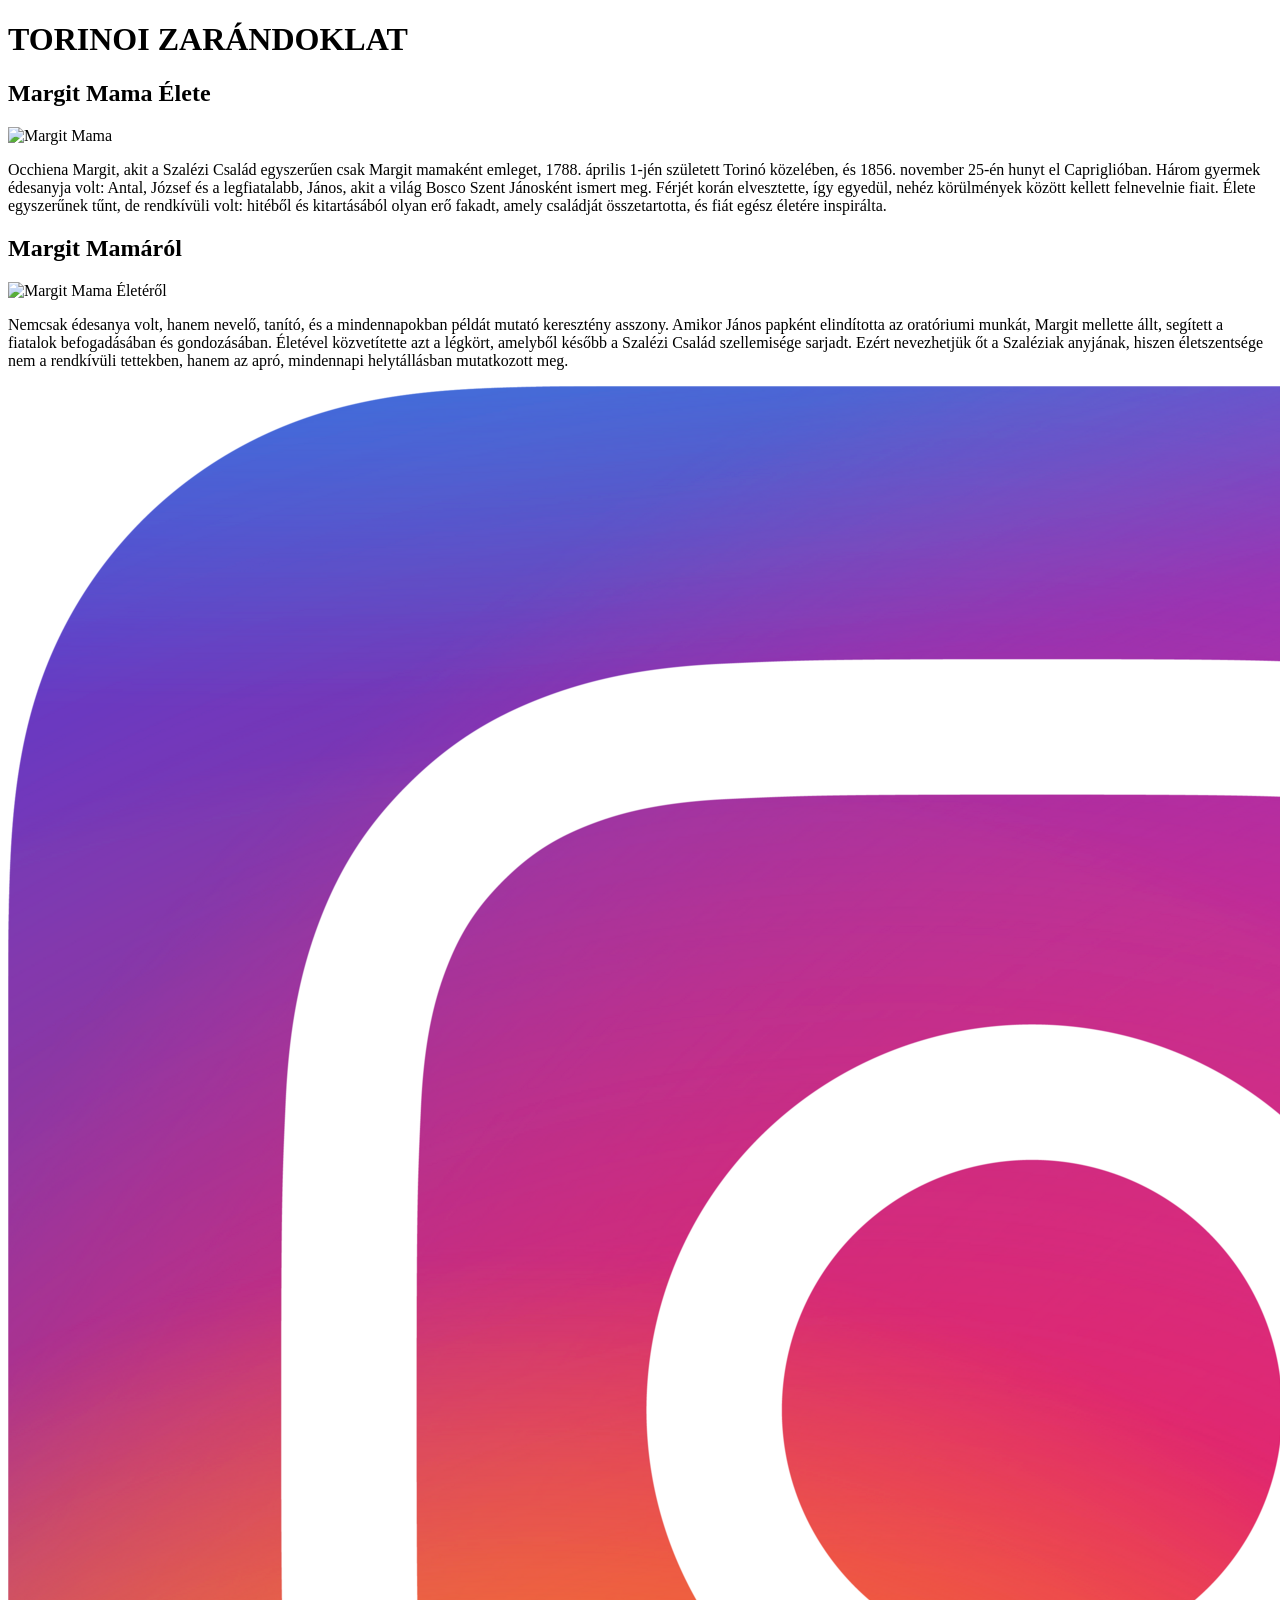
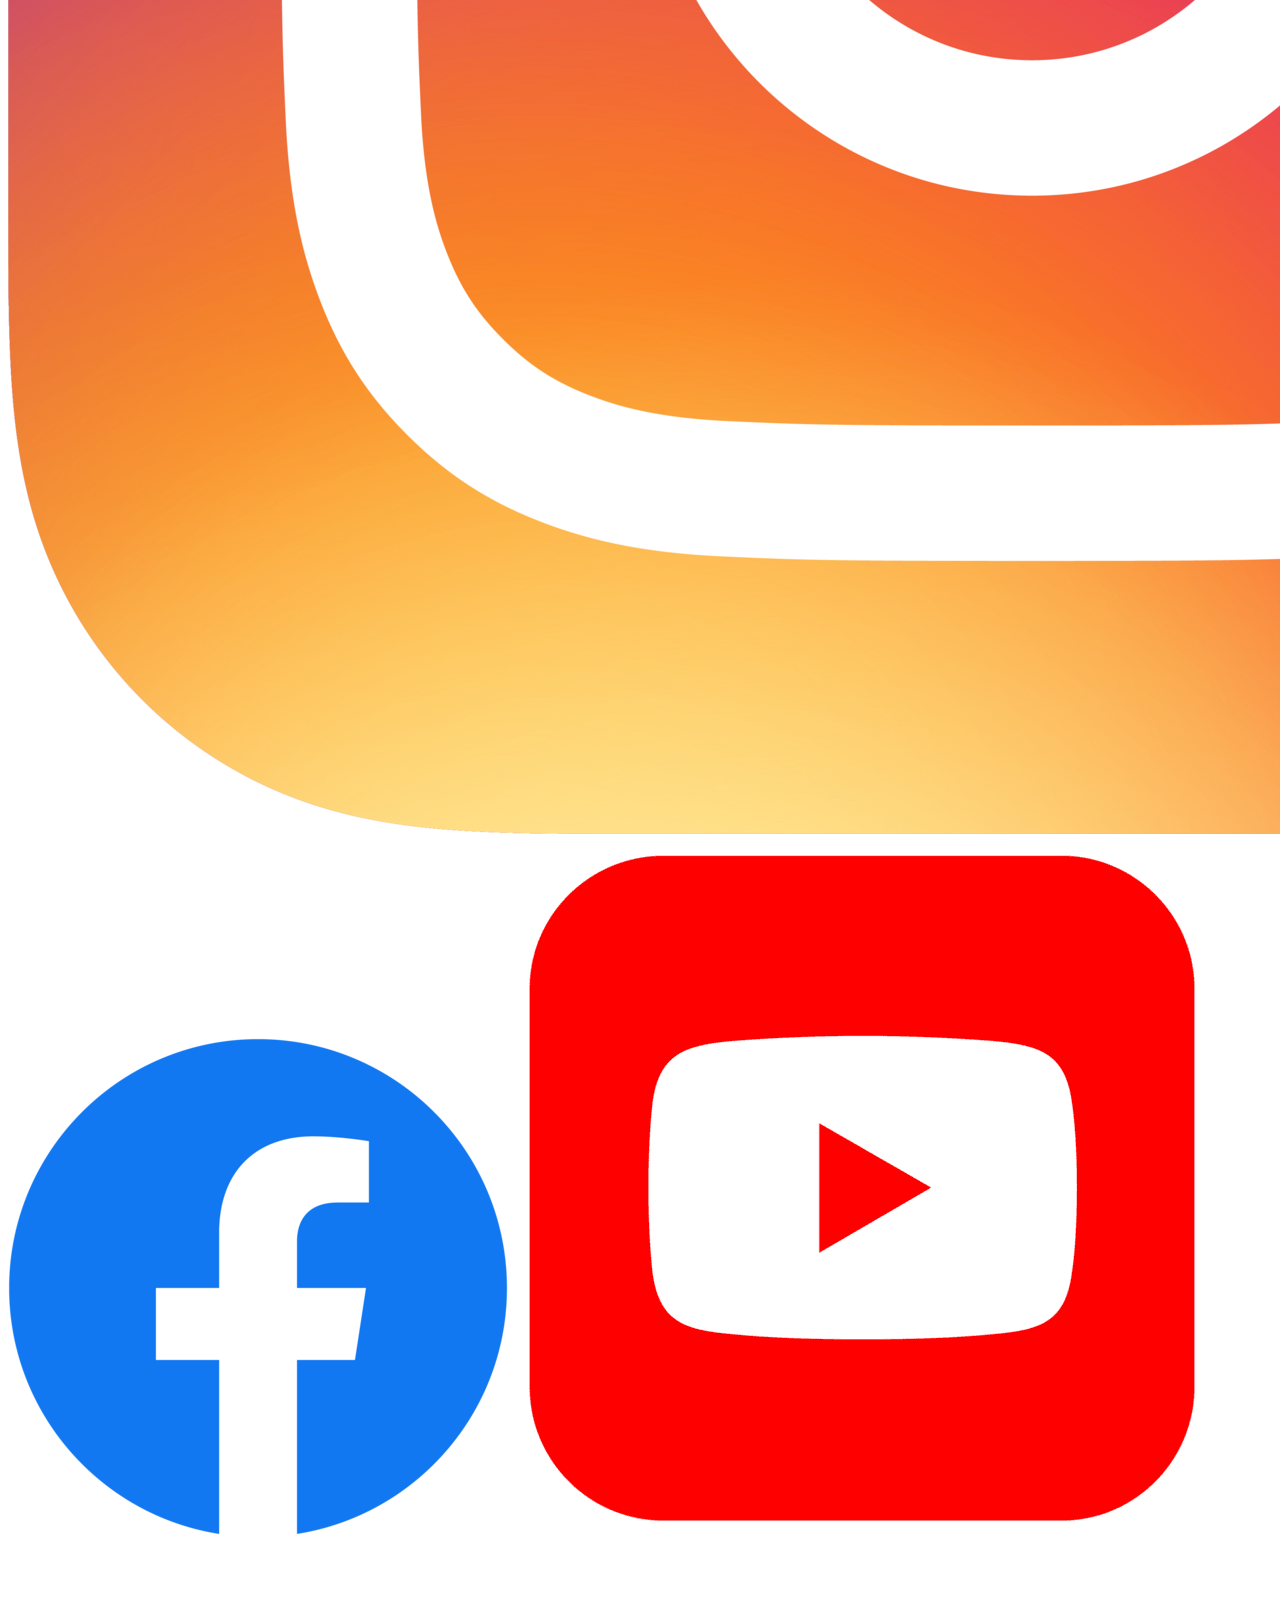
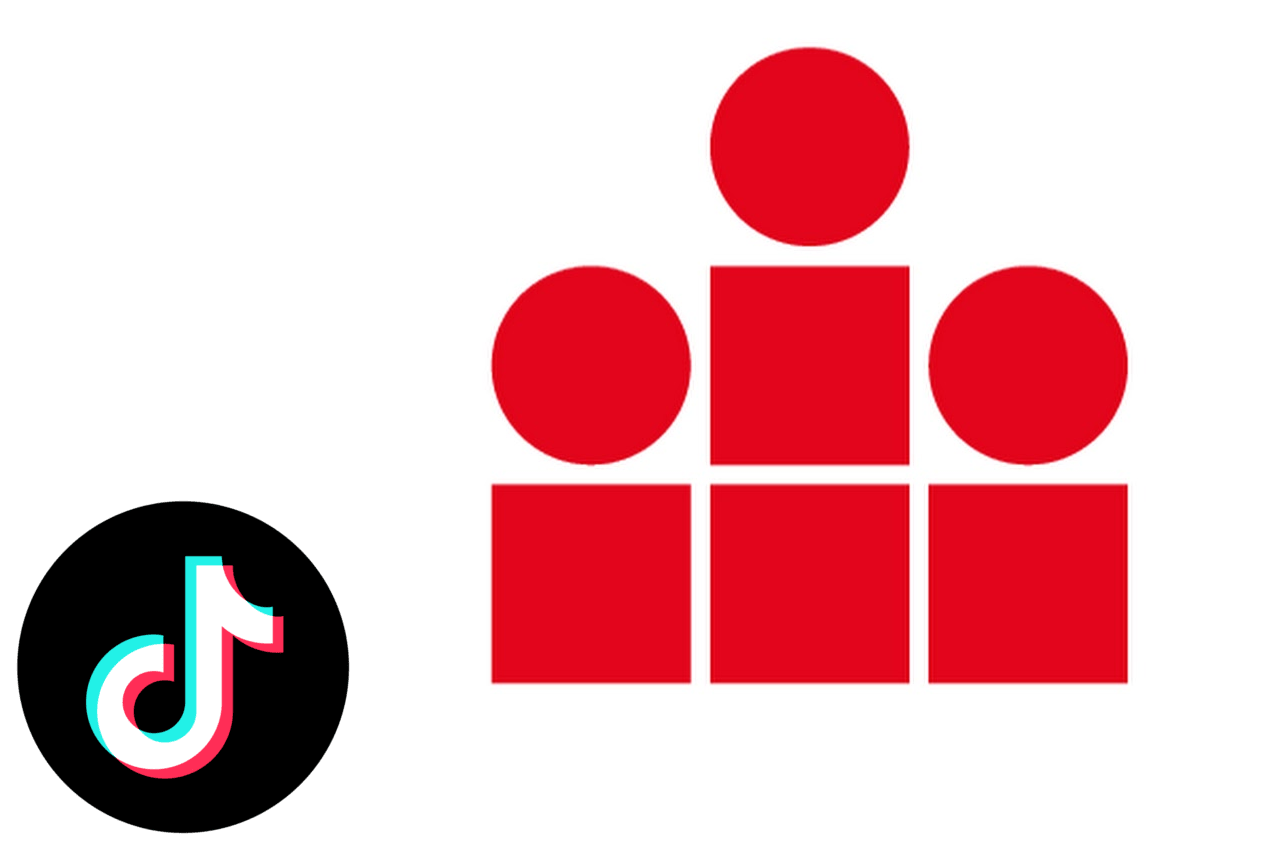
==== index.html @ b10cba32 "45" ====
<!doctype html>
<html lang="hu">
  <head>
    <meta charset="UTF-8" />
    <meta name="viewport" content="width=device-width, initial-scale=1.0" />
    <meta name="keywords" content="Margit Mama, Szalézi, " />
    <meta name="description" content="Margit Mama Élete" />
    <title>Nagy Zsombor</title>
  </head>
  <body>
    <main>
      <header>
        <h1>TORINOI ZARÁNDOKLAT</h1>
      </header>

      <nav></nav>

      <article>
        <div class="tarolo">
          <div class="oszlop">
            <h2>Margit Mama Élete</h2>
            <img src="margit1.png" alt="Margit Mama" />
            <p>
              Occhiena Margit, akit a Szalézi Család egyszerűen csak Margit
              mamaként emleget, 1788. április 1-jén született Torinó közelében,
              és 1856. november 25-én hunyt el Capriglióban. Három gyermek
              édesanyja volt: Antal, József és a legfiatalabb, János, akit a
              világ Bosco Szent Jánosként ismert meg. Férjét korán elvesztette,
              így egyedül, nehéz körülmények között kellett felnevelnie fiait.
              Élete egyszerűnek tűnt, de rendkívüli volt: hitéből és
              kitartásából olyan erő fakadt, amely családját összetartotta, és
              fiát egész életére inspirálta.
            </p>
          </div>

          <div class="oszlop">
            <h2>Margit Mamáról</h2>
            <img src="margit2.png" alt="Margit Mama Életéről" />
            <p>
              Nemcsak édesanya volt, hanem nevelő, tanító, és a mindennapokban
              példát mutató keresztény asszony. Amikor János papként elindította
              az oratóriumi munkát, Margit mellette állt, segített a fiatalok
              befogadásában és gondozásában. Életével közvetítette azt a
              légkört, amelyből később a Szalézi Család szellemisége sarjadt.
              Ezért nevezhetjük őt a Szaléziak anyjának, hiszen életszentsége
              nem a rendkívüli tettekben, hanem az apró, mindennapi
              helytállásban mutatkozott meg.
            </p>
          </div>
        </div>
      </article>

      <footer>
        <img src="dolgozat_9_iru/dolgozat_9_iru/kepek/footer/Instagram_icon.png" alt="Instagram">
        <img src="dolgozat_9_iru/dolgozat_9_iru/kepek/footer/Facebook_Logo_(2019).png" alt="Facebook">
        <img src="dolgozat_9_iru/dolgozat_9_iru/kepek/footer/youtube-icon-free-png.png" alt="Youtube">
        <img src="dolgozat_9_iru/dolgozat_9_iru/kepek/footer/tiktok-icon-free-png.png" alt="Tiktok">
        <img src="dolgozat_9_iru/dolgozat_9_iru/kepek/footer/unnamed.jpg" alt="">

      </footer>
    </main>
  </body>
</html>
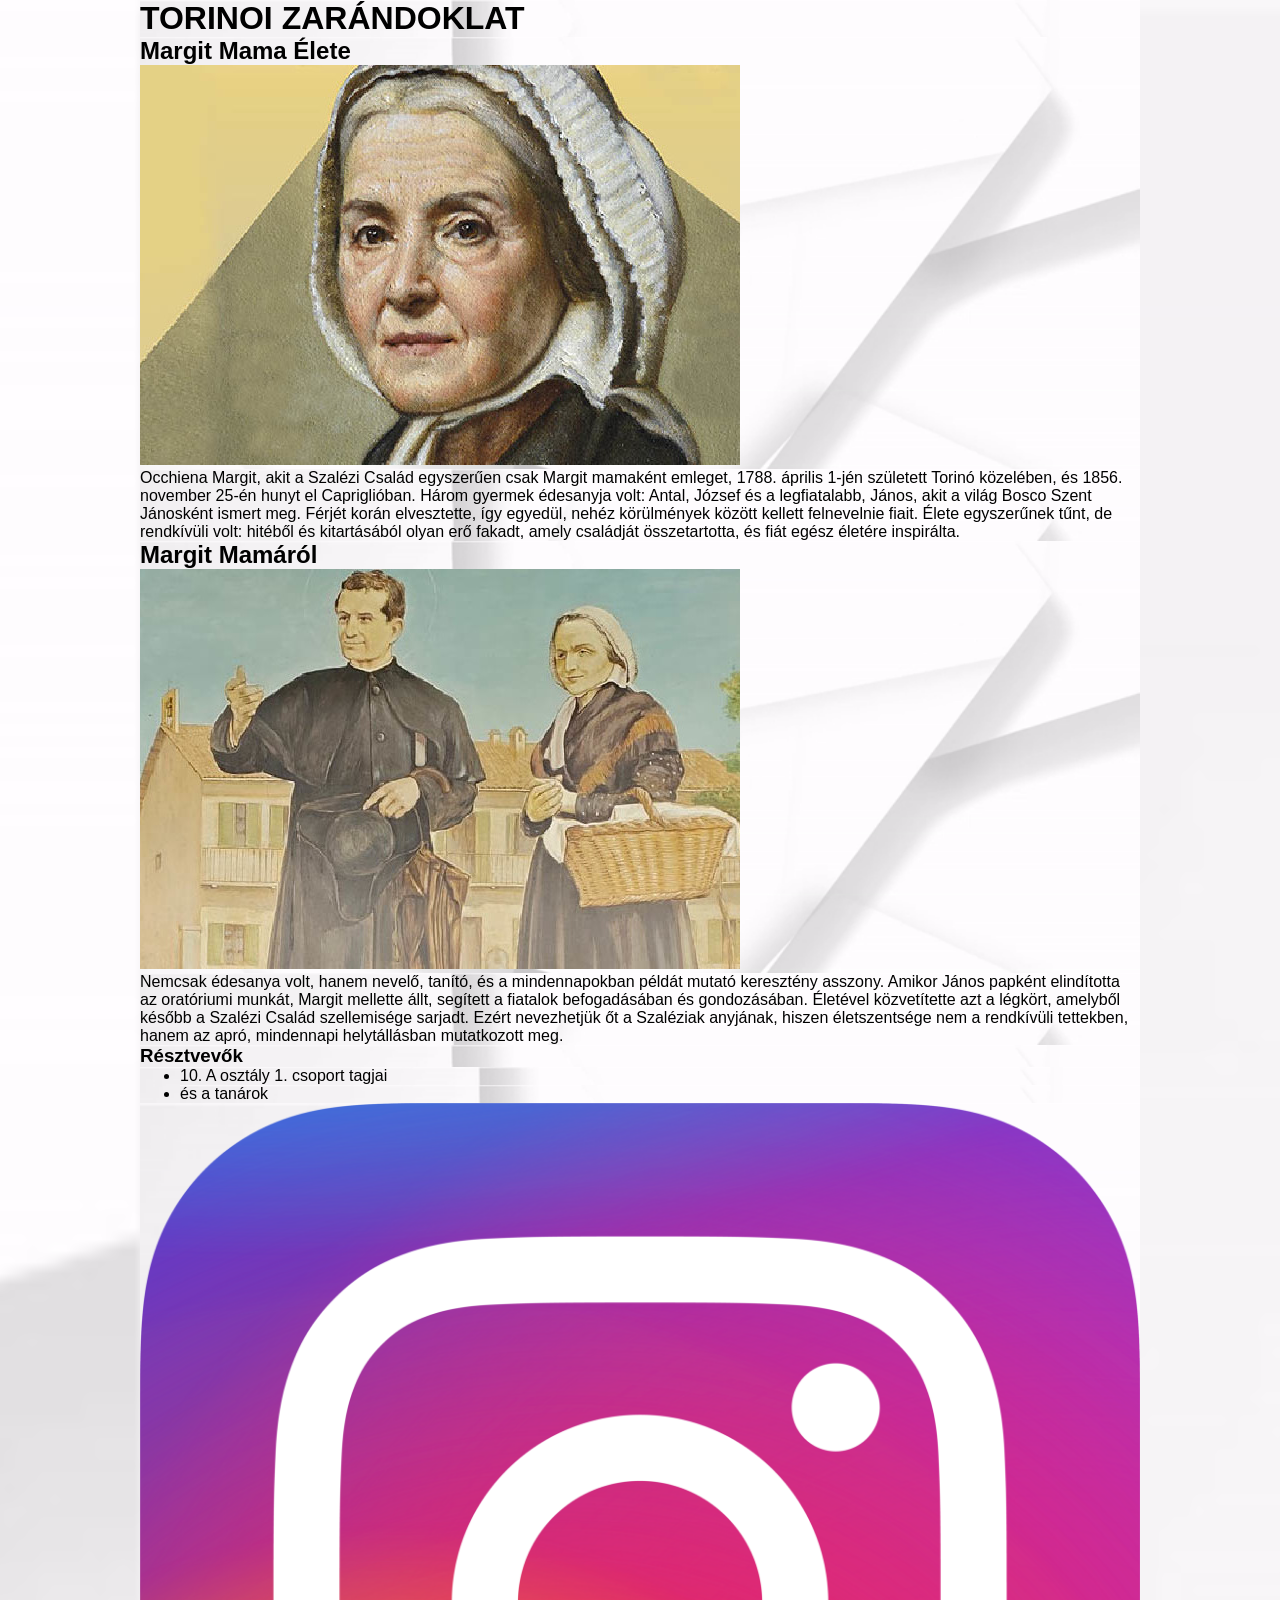
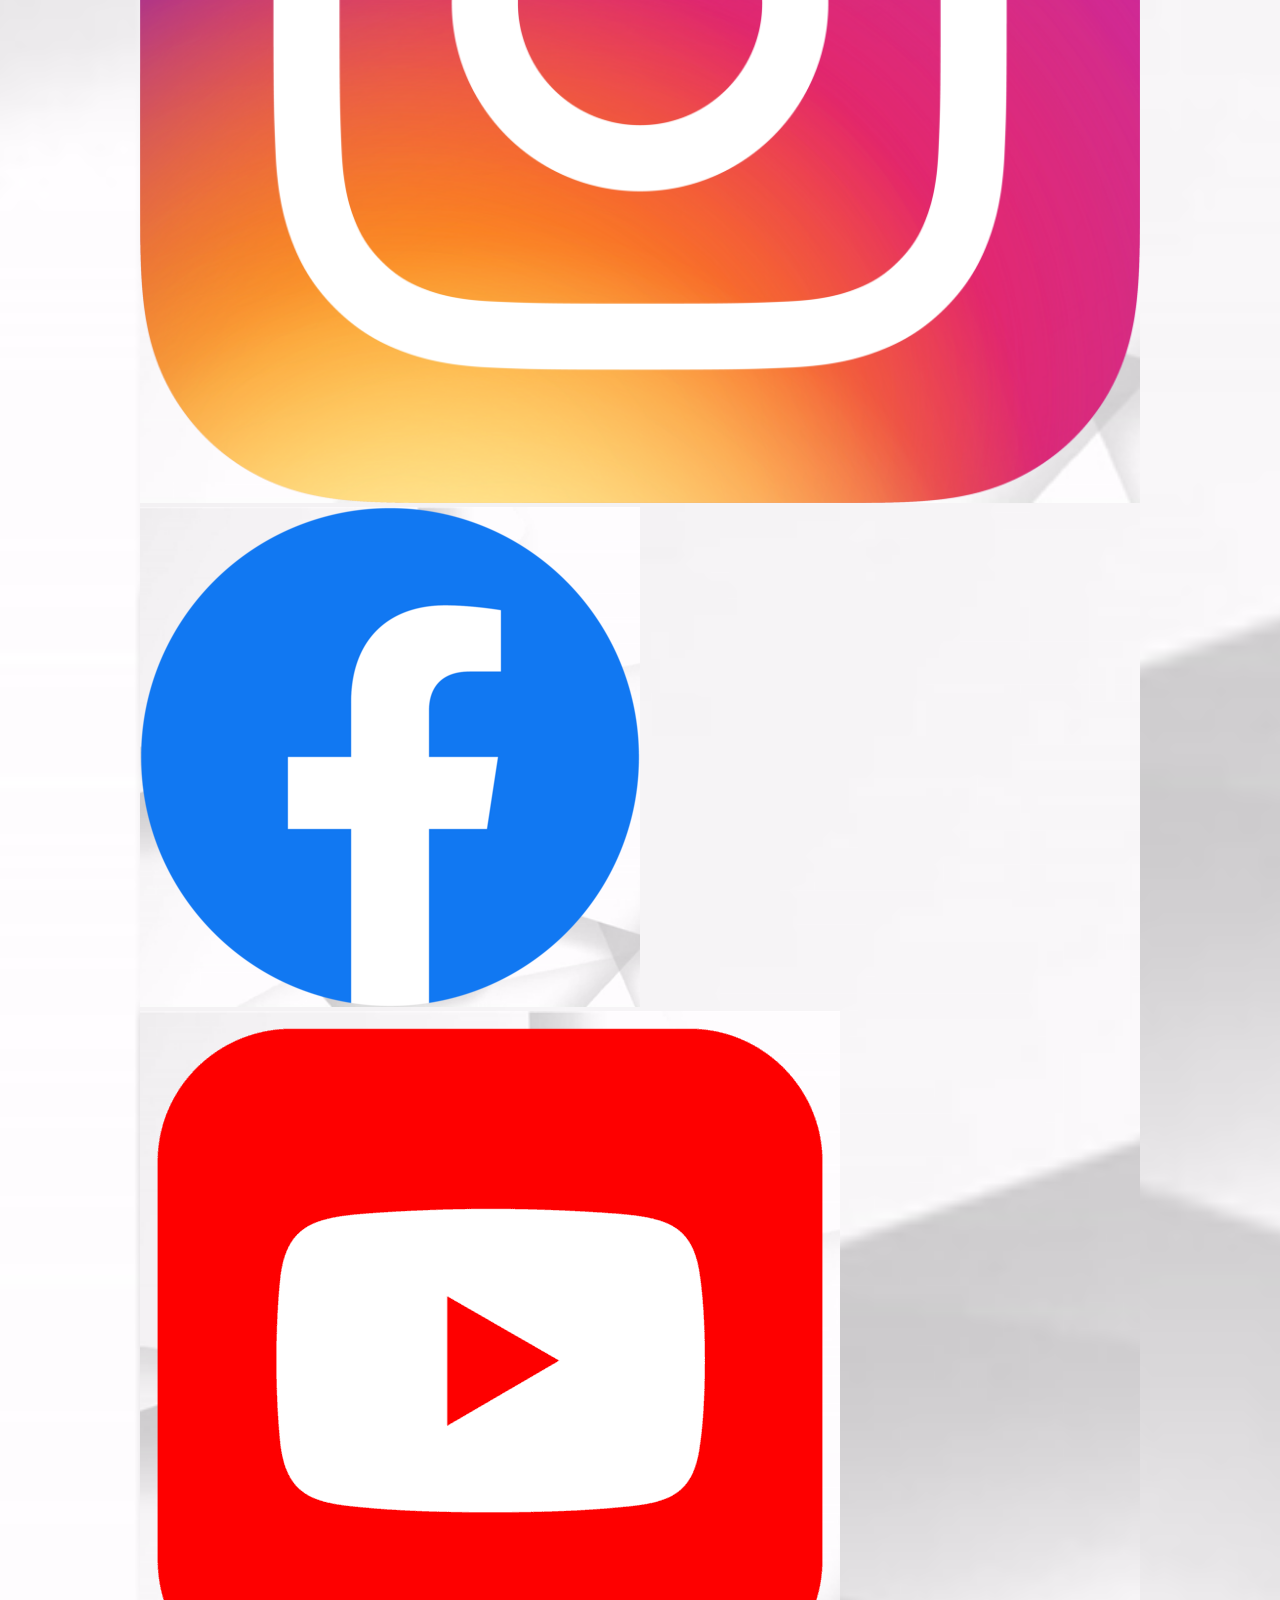
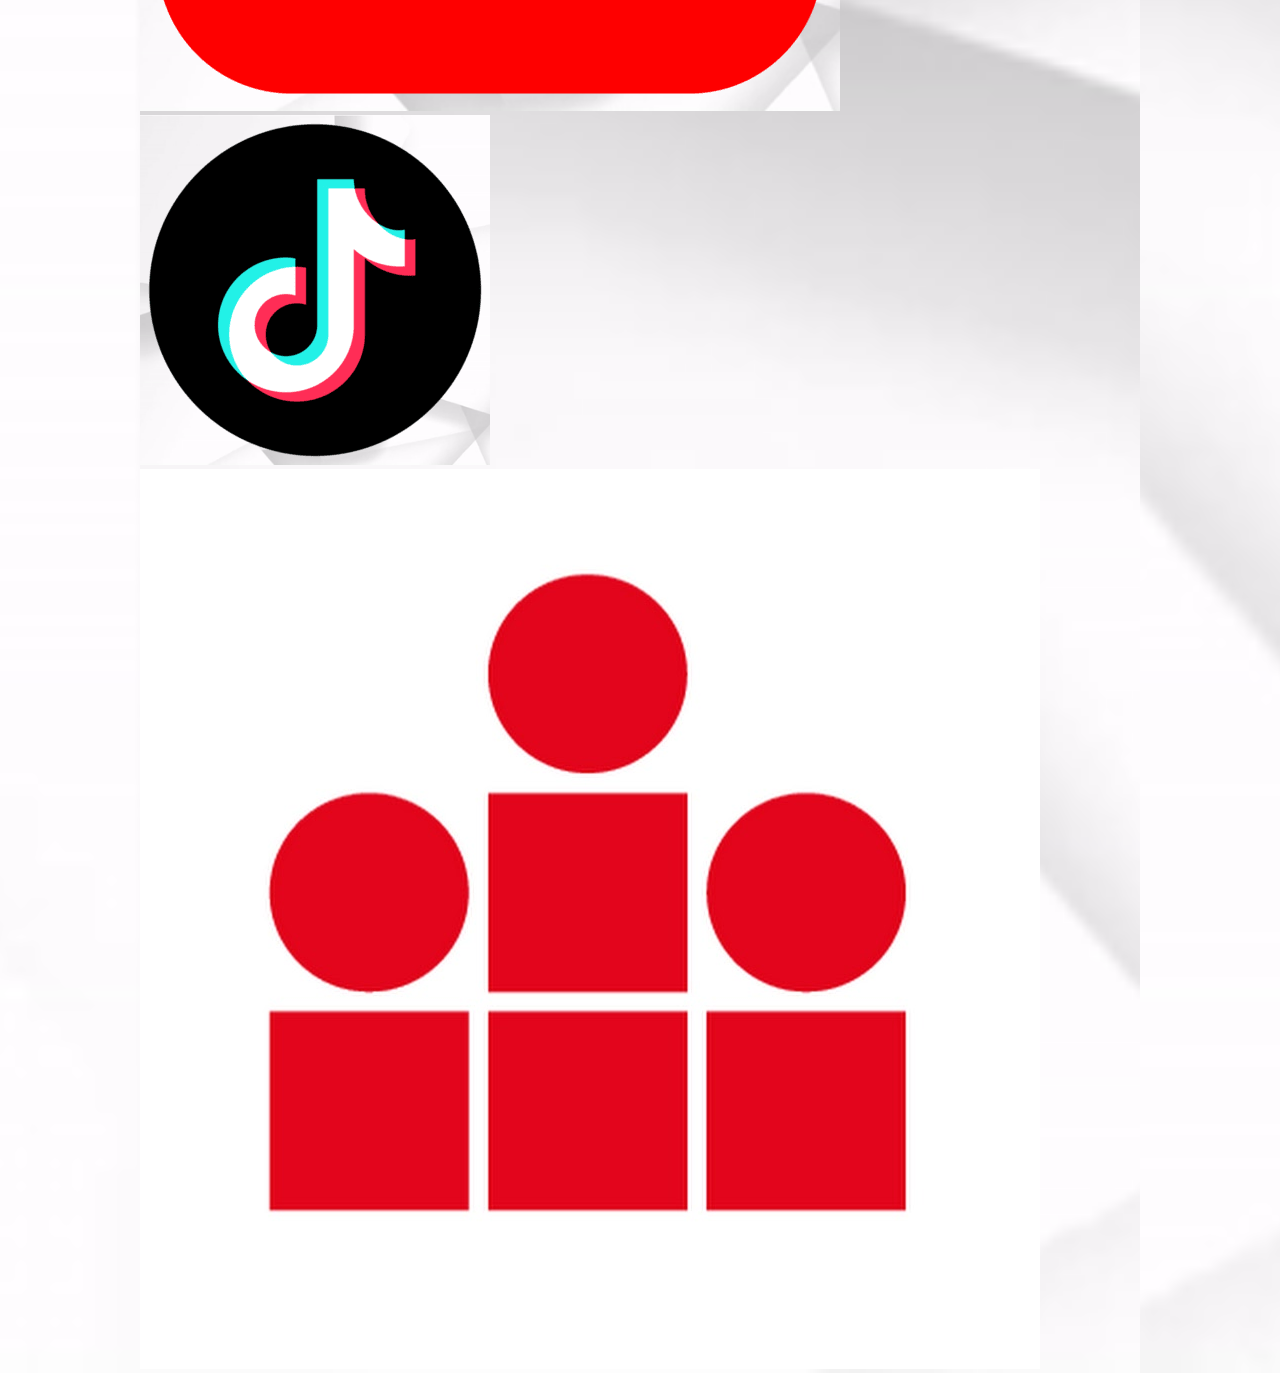
==== commit a465a21b: "30" ====
--- a/index.html
+++ b/index.html
@@ -6,6 +6,7 @@
     <meta name="keywords" content="Margit Mama, Szalézi, " />
     <meta name="description" content="Margit Mama Élete" />
     <title>Nagy Zsombor</title>
+    <link rel="stylesheet" href="style.css">
   </head>
   <body>
     <main>
@@ -13,13 +14,19 @@
         <h1>TORINOI ZARÁNDOKLAT</h1>
       </header>
 
-      <nav></nav>
+      <nav>
+        <a href="#Kezdőlap"></a>
+        <a href="#Margit Mama"></a>
+        <a href="#Margit Mamáról"></a>
+        <a href="#Szaléziak Magyarországon"></a>
+        <a href="#Tanárjaink"></a>
+      </nav>
 
       <article>
         <div class="tarolo">
-          <div class="oszlop">
+          <div class="kartyak" id="Margit Mama">
             <h2>Margit Mama Élete</h2>
-            <img src="margit1.png" alt="Margit Mama" />
+            <img src="dolgozat_9_iru/dolgozat_9_iru/kepek/margit1.png" alt="Margit Mama" />
             <p>
               Occhiena Margit, akit a Szalézi Család egyszerűen csak Margit
               mamaként emleget, 1788. április 1-jén született Torinó közelében,
@@ -33,9 +40,9 @@
             </p>
           </div>
 
-          <div class="oszlop">
+          <div class="kartyak" id="Margit Mamáról">
             <h2>Margit Mamáról</h2>
-            <img src="margit2.png" alt="Margit Mama Életéről" />
+            <img src="dolgozat_9_iru/dolgozat_9_iru/kepek/margit2.png" alt="Margit Mama Életéről" />
             <p>
               Nemcsak édesanya volt, hanem nevelő, tanító, és a mindennapokban
               példát mutató keresztény asszony. Amikor János papként elindította
@@ -48,15 +55,19 @@
             </p>
           </div>
         </div>
+        <h3>Résztvevők</h3>
+        <ul>
+            <li>10. A osztály 1. csoport tagjai</li>
+            <li>és a tanárok</li>
+        </ul>
       </article>
-
+        
       <footer>
         <img src="dolgozat_9_iru/dolgozat_9_iru/kepek/footer/Instagram_icon.png" alt="Instagram">
         <img src="dolgozat_9_iru/dolgozat_9_iru/kepek/footer/Facebook_Logo_(2019).png" alt="Facebook">
         <img src="dolgozat_9_iru/dolgozat_9_iru/kepek/footer/youtube-icon-free-png.png" alt="Youtube">
         <img src="dolgozat_9_iru/dolgozat_9_iru/kepek/footer/tiktok-icon-free-png.png" alt="Tiktok">
-        <img src="dolgozat_9_iru/dolgozat_9_iru/kepek/footer/unnamed.jpg" alt="">
-
+        <img src="dolgozat_9_iru/dolgozat_9_iru/kepek/footer/unnamed.jpg" alt="Intézmény Logó">
       </footer>
     </main>
   </body>
--- a/style.css
+++ b/style.css
@@ -0,0 +1,10 @@
+*{
+    box-sizing: border-box;
+    max-width: 1000px;
+    margin: auto;
+    font-family: Arial, Helvetica, sans-serif;
+    background-image: url(/dolgozat_9_iru/dolgozat_9_iru/kepek/hatter.gif);
+    background-size: cover;
+}
+
+
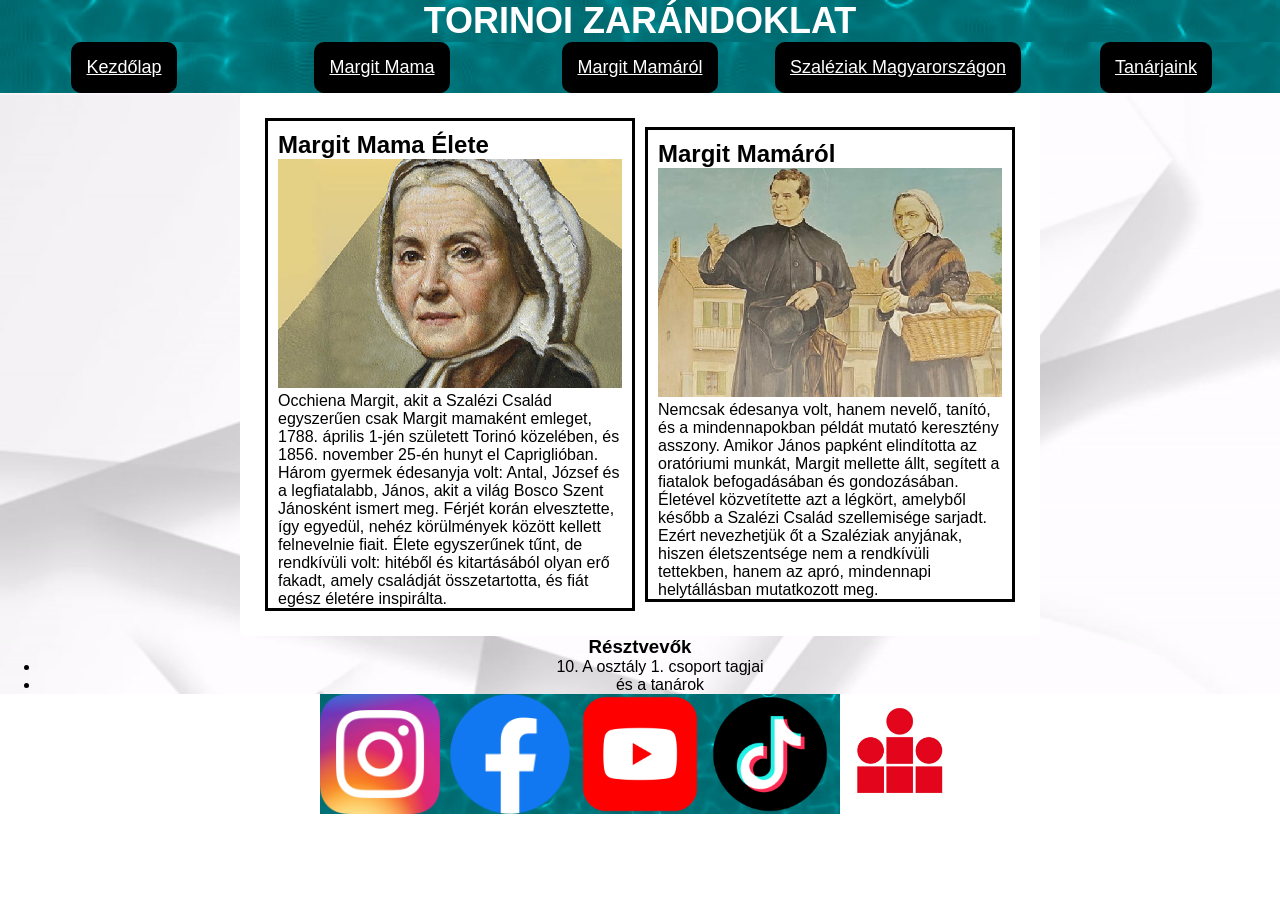
==== commit c6e6a452: "5" ====
--- a/index.html
+++ b/index.html
@@ -15,11 +15,11 @@
       </header>
 
       <nav>
-        <a href="#Kezdőlap"></a>
-        <a href="#Margit Mama"></a>
-        <a href="#Margit Mamáról"></a>
-        <a href="#Szaléziak Magyarországon"></a>
-        <a href="#Tanárjaink"></a>
+        <a href="index.html">Kezdőlap</a>
+        <a href="#Margit Mama">Margit Mama</a>
+        <a href="#Margit Mamáról">Margit Mamáról</a>
+        <a href="index.html">Szaléziak Magyarországon</a>
+        <a href="index.html">Tanárjaink</a>
       </nav>
 
       <article>
--- a/style.css
+++ b/style.css
@@ -1,10 +1,77 @@
 *{
     box-sizing: border-box;
-    max-width: 1000px;
     margin: auto;
     font-family: Arial, Helvetica, sans-serif;
-    background-image: url(/dolgozat_9_iru/dolgozat_9_iru/kepek/hatter.gif);
     background-size: cover;
 }
 
+h1{
+    text-align: center;
+    background-image: url(/dolgozat_9_iru/dolgozat_9_iru/kepek/footer/header.png);
+    color: white;
+    font-size: 36px;
+}
 
+nav{
+    margin: auto;
+    display: grid;
+    grid-template-columns: 1fr 1fr 1fr 1fr 1fr;
+    gap: 10px;
+    background-image: url(/dolgozat_9_iru/dolgozat_9_iru/kepek/footer/header.png);
+}
+
+a{
+    text-align: center;
+    background-color: black;
+    color: white;
+    padding: 15px;
+    border-radius: 10px;
+    font-size: 18px;
+}
+
+a :hover{
+    color: red;
+}
+
+img{
+    width: 100%;
+}
+
+article{
+        background-image: url(/dolgozat_9_iru/dolgozat_9_iru/kepek/hatter.gif);
+}
+
+.tarolo{
+    border-radius: 5px;
+    background-color: white;
+    padding: 25px;
+    max-width: 800px;
+    display: grid;
+    grid-template-columns: 1fr 1fr;
+    gap: 10px;
+}
+
+.kartyak{
+    border: solid black;
+    padding-left: 10px;
+    padding-right: 10px;
+    padding-top: 10px;
+}
+
+h3{
+    text-align: center;
+}
+
+ul{
+    text-align: center;
+}
+
+footer{
+    margin: auto;
+    display: grid;
+    grid-template-columns: 1fr 1fr 1fr 1fr 1fr;
+    gap: 10px;
+    width: 50%;
+    height: auto;
+    background-image: url(/dolgozat_9_iru/dolgozat_9_iru/kepek/footer/header.png);
+}
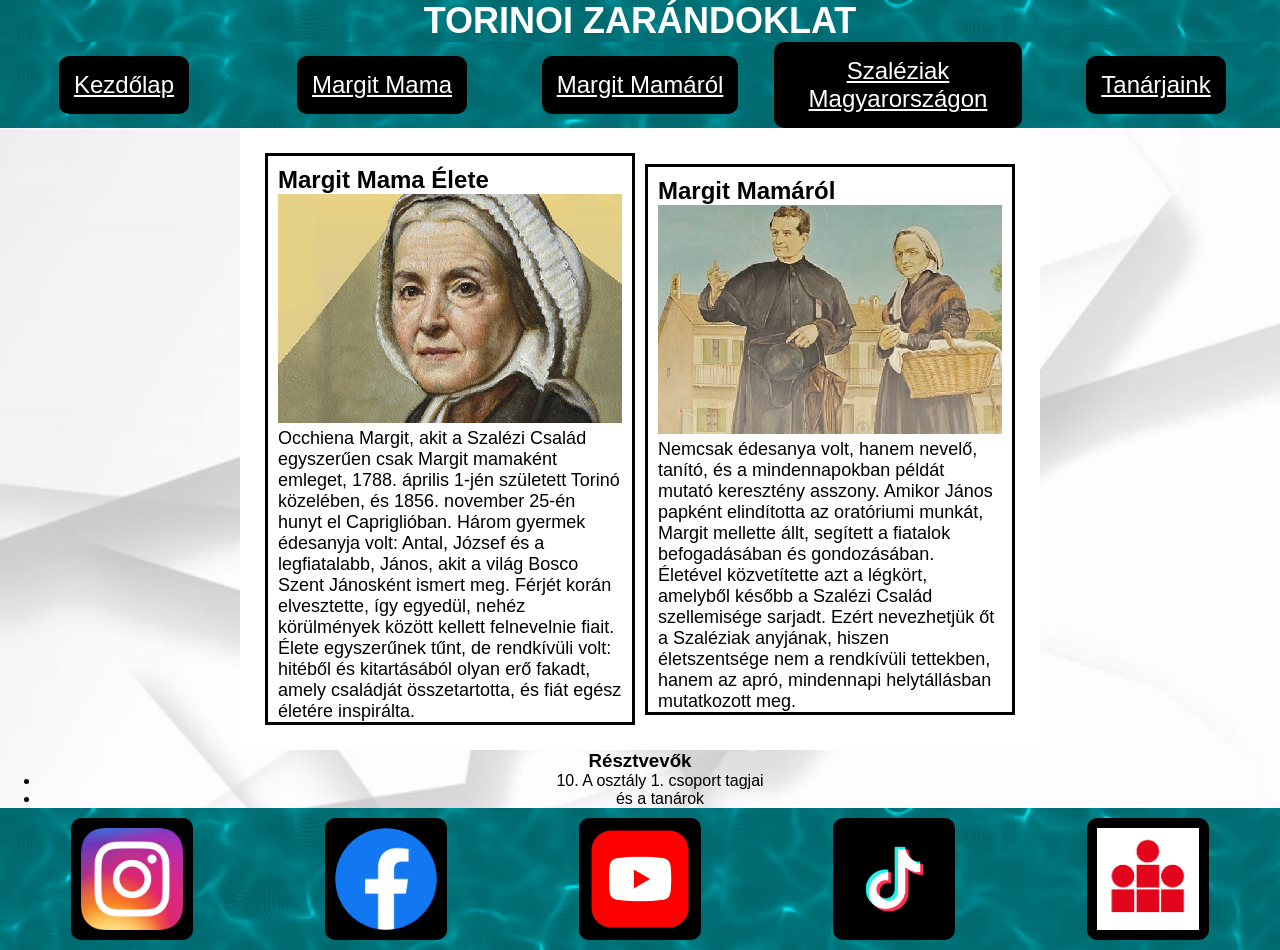
==== commit adb59eff: "vege2" ====
--- a/index.html
+++ b/index.html
@@ -16,15 +16,15 @@
 
       <nav>
         <a href="index.html">Kezdőlap</a>
-        <a href="#Margit Mama">Margit Mama</a>
-        <a href="#Margit Mamáról">Margit Mamáról</a>
+        <a href="#margitmama">Margit Mama</a>
+        <a href="#margitmamarol">Margit Mamáról</a>
         <a href="index.html">Szaléziak Magyarországon</a>
-        <a href="index.html">Tanárjaink</a>
+        <a href="tanaraim.html">Tanárjaink</a>
       </nav>
 
       <article>
         <div class="tarolo">
-          <div class="kartyak" id="Margit Mama">
+          <div class="kartyak" id="margitmama">
             <h2>Margit Mama Élete</h2>
             <img src="dolgozat_9_iru/dolgozat_9_iru/kepek/margit1.png" alt="Margit Mama" />
             <p>
@@ -40,7 +40,7 @@
             </p>
           </div>
 
-          <div class="kartyak" id="Margit Mamáról">
+          <div class="kartyak" id="margitmamarol">
             <h2>Margit Mamáról</h2>
             <img src="dolgozat_9_iru/dolgozat_9_iru/kepek/margit2.png" alt="Margit Mama Életéről" />
             <p>
--- a/style.css
+++ b/style.css
@@ -26,7 +26,7 @@
     color: white;
     padding: 15px;
     border-radius: 10px;
-    font-size: 18px;
+    font-size: 24px;
 }
 
 a :hover{
@@ -51,11 +51,17 @@
     gap: 10px;
 }
 
+h2{
+    font-size: 24px;
+    font-weight: bold;
+}
+
 .kartyak{
     border: solid black;
     padding-left: 10px;
     padding-right: 10px;
     padding-top: 10px;
+    font-size: 18px;
 }
 
 h3{
@@ -67,11 +73,18 @@
 }
 
 footer{
+    padding: 10px;
     margin: auto;
     display: grid;
     grid-template-columns: 1fr 1fr 1fr 1fr 1fr;
     gap: 10px;
+    background-image: url(/dolgozat_9_iru/dolgozat_9_iru/kepek/footer/header.png);
+}
+
+footer img{
+    padding: 10px;
     width: 50%;
-    height: auto;
-    background-image: url(/dolgozat_9_iru/dolgozat_9_iru/kepek/footer/header.png);
-}+    border-radius: 10px;
+    background-color: black;
+}
+
